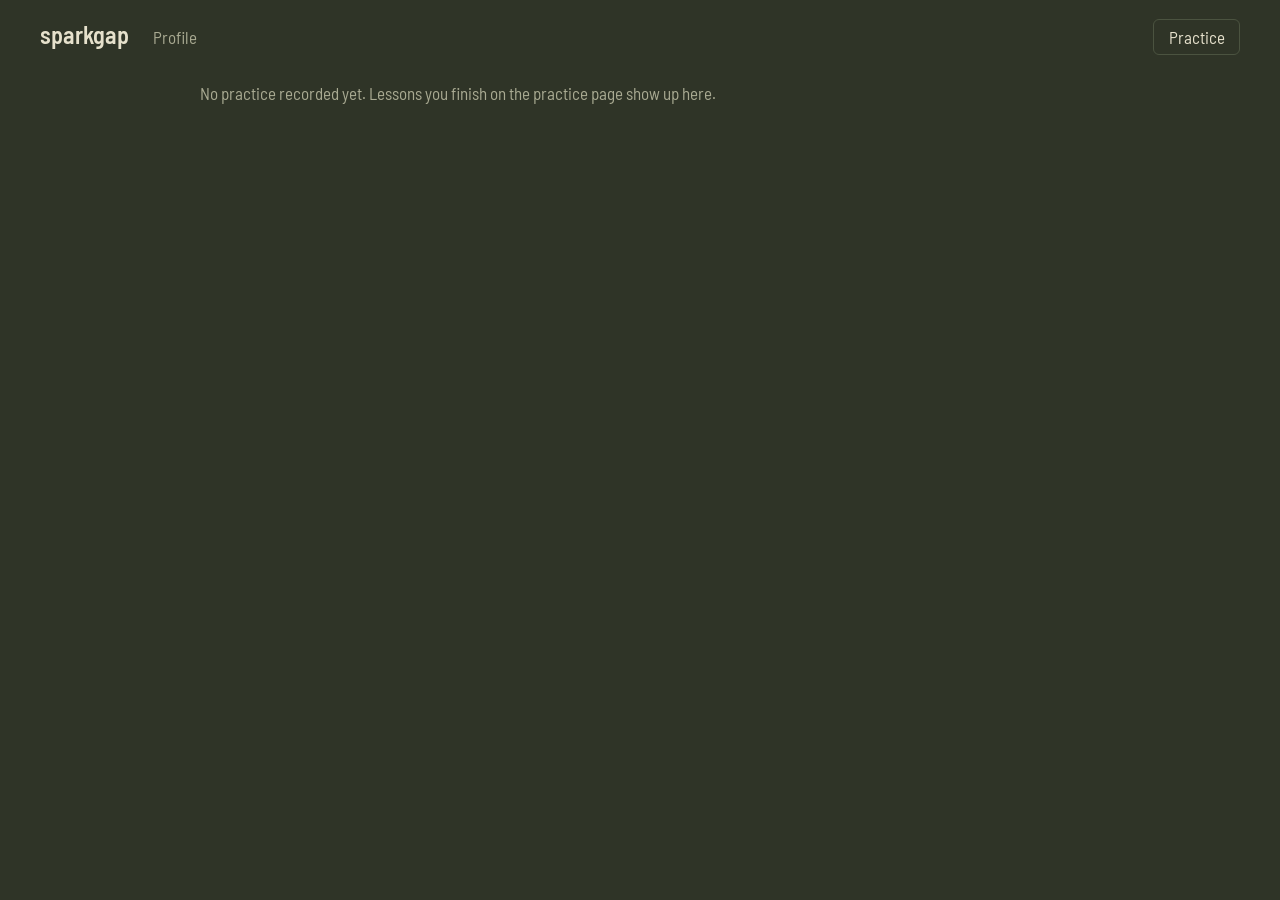
==== web/profile.html @ 49ca2e4d "Add lesson statistics, a profile page and versioned history Practice page: - One-minute lessons of a" ====
<!doctype html>
<html lang="en">
<head>
  <meta charset="utf-8">
  <meta name="viewport" content="width=device-width, initial-scale=1">
  <title>Profile – sparkgap</title>
  <meta name="description" content="Practice statistics for sparkgap.">
  <link rel="icon" href="favicon.svg" type="image/svg+xml">
  <link rel="stylesheet" href="style.css">
  <script type="module" src="js/profile.js"></script>
</head>
<body>
  <header class="bar">
    <h1 class="wordmark">sparkgap</h1>
    <p class="readout">Profile</p>
    <nav class="nav">
      <a class="ghost" href="./">Practice</a>
    </nav>
  </header>

  <main class="page" id="page">
    <p class="empty" id="empty" hidden>No practice recorded yet. Lessons you finish on the practice page show up here.</p>

    <section class="card" aria-labelledby="h-all">
      <h2 id="h-all">All time</h2>
      <dl class="tiles" id="tiles-all"></dl>
    </section>

    <section class="card" aria-labelledby="h-today">
      <h2 id="h-today">Today</h2>
      <dl class="tiles" id="tiles-today"></dl>
    </section>

    <section class="card" aria-labelledby="h-streaks">
      <h2 id="h-streaks">Accuracy streaks</h2>
      <p class="sub">The longest unbroken run of lessons at or above each accuracy, with figures for that run.</p>
      <div id="streaks"></div>
    </section>

    <section class="card" aria-labelledby="h-overview">
      <h2 id="h-overview">Learning progress</h2>
      <p class="sub">One row per character, one column per lesson. Brighter cells are closer to the target reaction time; red cells are lessons where every answer for that character was wrong.</p>
      <div id="overview"></div>
    </section>

    <section class="card" aria-labelledby="h-trends">
      <h2 id="h-trends">Lessons over time</h2>
      <p class="sub">Median reaction time, accuracy and the number of unlocked characters for each lesson. The straight line on the reaction chart is the overall trend.</p>
      <div id="trends"></div>
    </section>

    <section class="card" aria-labelledby="h-char">
      <h2 id="h-char">Reaction time by character</h2>
      <p class="sub">Median reaction time for one character in each lesson where it was answered correctly. Lower is better.</p>
      <div id="per-char"></div>
    </section>

    <section class="card" aria-labelledby="h-avg">
      <h2 id="h-avg">Median reaction time per character</h2>
      <p class="sub">Across all correct answers.</p>
      <div id="char-avg"></div>
    </section>

    <section class="card" aria-labelledby="h-hits">
      <h2 id="h-hits">Hits and misses</h2>
      <p class="sub">How often each character was answered correctly and wrongly, and its miss rate.</p>
      <div id="hits"></div>
    </section>

    <section class="card" aria-labelledby="h-tree">
      <h2 id="h-tree">Morse tree</h2>
      <p class="sub">Every character sits where its code leads: a dit branches left, a dah branches right. Neighbours in the tree differ by one element, which is where most confusions happen.</p>
      <div id="tree"></div>
    </section>

    <section class="card" aria-labelledby="h-confusion">
      <h2 id="h-confusion">Confusions</h2>
      <p class="sub">Rows are the character that played, columns the one typed. Only wrong answers are shaded.</p>
      <div id="confusion"></div>
    </section>

    <section class="card" aria-labelledby="h-calendar">
      <h2 id="h-calendar">Practice calendar</h2>
      <p class="sub" id="calendar-sub"></p>
      <div id="calendar"></div>
    </section>
  </main>
</body>
</html>
---- web/style.css ----
@font-face {
  font-family: "Barlow Semi Condensed";
  src: url("fonts/barlow-semi-condensed-latin-400-normal.woff2") format("woff2");
  font-weight: 400;
  font-display: swap;
}
@font-face {
  font-family: "Barlow Semi Condensed";
  src: url("fonts/barlow-semi-condensed-latin-500-normal.woff2") format("woff2");
  font-weight: 500;
  font-display: swap;
}
@font-face {
  font-family: "Barlow Semi Condensed";
  src: url("fonts/barlow-semi-condensed-latin-600-normal.woff2") format("woff2");
  font-weight: 600;
  font-display: swap;
}

/* Field-radio panel: olive enamel, bone stencil, amber indicator lamps. */
:root {
  --enamel: #2f3427;
  --plate: #3b4232;
  --plate-edge: #4b5340;
  --lamp-off: #23271d;
  --bone: #e6e1cc;
  --bone-dim: #a9aa92;
  --amber: #ffb547;
  --hit: #b9d48a;
  --miss: #ef6a4f;

  --font: "Barlow Semi Condensed", "Bahnschrift", "DIN Alternate", "Arial Narrow", sans-serif;
  --step--1: 0.875rem;
  --step-0: 1.0625rem;
  --step-1: 1.25rem;
  --step-2: 1.5rem;

  color-scheme: dark;
}

* { box-sizing: border-box; }

html, body { margin: 0; }

body {
  min-height: 100dvh;
  display: flex;
  flex-direction: column;
  background: var(--enamel);
  color: var(--bone);
  font: 400 var(--step-0) / 1.45 var(--font);
  font-variant-numeric: tabular-nums;
}

h1, h2, p { margin: 0; }

kbd {
  font: 500 var(--step--1) var(--font);
  padding: 0.05em 0.45em;
  border: 1px solid var(--plate-edge);
  border-bottom-width: 2px;
  border-radius: 4px;
  background: var(--plate);
  color: var(--bone);
}

button {
  font: 500 var(--step-0) var(--font);
  color: var(--bone);
  cursor: pointer;
}

:focus-visible {
  outline: 2px solid var(--amber);
  outline-offset: 3px;
}

/* Top bar ---------------------------------------------------------------- */

.bar {
  display: flex;
  align-items: baseline;
  gap: 1.5rem;
  padding: 1.1rem clamp(1rem, 4vw, 2.5rem);
}

.wordmark {
  font-size: var(--step-2);
  font-weight: 600;
  letter-spacing: 0.01em;
}

.readout {
  color: var(--bone-dim);
  margin-right: auto;
}

.ghost {
  background: none;
  border: 1px solid var(--plate-edge);
  border-radius: 6px;
  padding: 0.3rem 0.9rem;
}
.ghost:hover { border-color: var(--bone-dim); }

.primary {
  background: var(--amber);
  color: var(--enamel);
  border: 0;
  border-radius: 6px;
  padding: 0.45rem 1.2rem;
  font-weight: 600;
}

main {
  flex: 1;
  display: flex;
  flex-direction: column;
  width: min(100%, 60rem);
  margin: 0 auto;
  padding: 0 clamp(1rem, 4vw, 2.5rem) 2rem;
}

/* Stage: the character being drilled ----------------------------------------- */

.stage {
  flex: 1;
  display: flex;
  flex-direction: column;
  align-items: center;
  justify-content: center;
  text-align: center;
  padding: 2rem 0 3rem;
  min-height: 22rem;
}

.status {
  font-size: var(--step-1);
  min-height: 1.45em;
  font-weight: 500;
  color: var(--bone-dim);
}

.glyph {
  font-size: clamp(7rem, 24vw, 14rem);
  font-weight: 600;
  line-height: 1;
  height: 1em;
  margin: 0.5rem 0 0.75rem;
  transition: color 120ms ease-out;
}
.glyph.hit { color: var(--hit); }
.status.miss { color: var(--miss); }
.glyph.intro { color: var(--amber); }

.detail {
  max-width: 40rem;
  min-height: 1.45em;
  font-size: var(--step-1);
}
.detail .miss { color: var(--miss); }

.keys {
  margin-top: 1.75rem;
  color: var(--bone-dim);
  font-size: var(--step--1);
}
.keys .sep { display: inline-block; width: 1.25rem; }

/* Lamp plate: progress through the Koch order ---------------------------- */

.plate {
  background: var(--plate);
  border: 1px solid var(--plate-edge);
  border-radius: 10px;
  padding: 1.1rem 1.25rem 1rem;
  box-shadow: inset 0 1px 0 rgb(255 255 255 / 0.04);
}

.plate-head {
  display: flex;
  justify-content: space-between;
  align-items: baseline;
  gap: 1rem;
  margin-bottom: 0.9rem;
}
.plate-head h2 { font-size: var(--step-1); font-weight: 600; }
.plate-head p { color: var(--bone-dim); }

.lamps {
  display: grid;
  grid-template-columns: repeat(auto-fill, minmax(2.6rem, 1fr));
  gap: 0.6rem;
}

.lamp {
  --m: 0;
  aspect-ratio: 1;
  border-radius: 50%;
  border: 0;
  padding: 0;
  font-size: var(--step-1);
  font-weight: 600;
  line-height: 1;
  background: var(--lamp-off);
  color: var(--bone-dim);
  box-shadow: inset 0 2px 3px rgb(0 0 0 / 0.45);
}

.lamp[data-state="active"] {
  background: color-mix(in oklab, var(--amber) calc(15% + var(--m) * 85%), var(--lamp-off));
  color: color-mix(in oklab, var(--enamel) calc(var(--m) * 100%), var(--bone));
  box-shadow:
    inset 0 2px 3px rgb(0 0 0 / 0.25),
    0 0 calc(var(--m) * 14px) color-mix(in oklab, var(--amber) calc(var(--m) * 70%), transparent);
}

.lamp[data-state="locked"] {
  color: color-mix(in oklab, var(--bone-dim) 45%, var(--lamp-off));
  cursor: default;
}

.lamp[data-newest] { outline: 1px solid var(--amber); outline-offset: 3px; }
.lamp:focus-visible { outline: 2px solid var(--bone); outline-offset: 3px; }

.legend {
  margin-top: 0.9rem;
  color: var(--bone-dim);
  font-size: var(--step--1);
}

/* Session footer --------------------------------------------------------- */

.session {
  display: flex;
  flex-wrap: wrap;
  justify-content: space-between;
  gap: 0.5rem 2rem;
  margin-top: 1rem;
  color: var(--bone-dim);
  font-size: var(--step--1);
}

/* Settings dialog -------------------------------------------------------- */

dialog {
  background: var(--plate);
  color: var(--bone);
  border: 1px solid var(--plate-edge);
  border-radius: 10px;
  padding: 1.5rem;
  width: min(92vw, 24rem);
}
dialog::backdrop { background: rgb(20 23 16 / 0.7); }

dialog h2 { font-size: var(--step-2); font-weight: 600; margin-bottom: 1rem; }

dialog label {
  display: flex;
  justify-content: space-between;
  align-items: center;
  gap: 1rem;
  padding: 0.55rem 0;
  border-bottom: 1px solid var(--plate-edge);
}

.field { display: flex; align-items: center; gap: 0.4rem; color: var(--bone-dim); }

dialog input[type="number"] {
  width: 4.5rem;
  font: 500 var(--step-0) var(--font);
  color: var(--bone);
  background: var(--enamel);
  border: 1px solid var(--plate-edge);
  border-radius: 4px;
  padding: 0.2rem 0.4rem;
  text-align: right;
}
dialog input[type="range"] { width: 9rem; accent-color: var(--amber); }

.actions {
  display: flex;
  justify-content: space-between;
  margin-top: 1.25rem;
}

/* Navigation ------------------------------------------------------------- */

.nav { display: flex; gap: 0.6rem; }
a.ghost { color: var(--bone); text-decoration: none; display: inline-block; }

/* Practice metrics --------------------------------------------------------- */

.metrics {
  display: flex;
  flex-wrap: wrap;
  align-items: flex-end;
  justify-content: space-between;
  gap: 1rem 2rem;
  padding-top: 0.5rem;
}

.figures { display: flex; flex-wrap: wrap; gap: 0.75rem 2.25rem; margin: 0; }
.figures div { display: grid; grid-template-columns: auto auto; column-gap: 0.5rem; align-items: baseline; }
.figures dt { grid-column: 1 / -1; color: var(--bone-dim); font-size: var(--step--1); }
.figures dd {
  margin: 0;
  font-size: var(--step-2);
  font-weight: 600;
  font-variant-numeric: normal;
}
.figures dd.delta { font-size: var(--step--1); font-weight: 500; }
.delta.good { color: var(--hit); }
.delta.bad { color: var(--miss); }

.goal { min-width: 12rem; }
.goal p { color: var(--bone-dim); font-size: var(--step--1); }
.goal strong { color: var(--bone); font-weight: 600; }

.meter {
  height: 8px;
  margin-top: 0.35rem;
  border-radius: 4px;
  background: var(--lamp-off);
  overflow: hidden;
}
.meter span {
  display: block;
  width: 0;
  height: 100%;
  border-radius: 4px;
  background: var(--amber);
  transition: width 300ms ease-out;
}
.meter.thin { height: 4px; }

.progress-line {
  display: flex;
  flex-wrap: wrap;
  align-items: center;
  gap: 0.5rem 2rem;
  margin-top: 1rem;
  color: var(--bone-dim);
  font-size: var(--step--1);
}
.lesson-progress { display: flex; align-items: center; gap: 0.6rem; min-width: 12rem; margin-left: auto; }
.lesson-progress .meter { flex: 1; margin: 0; }

/* Tooltip ------------------------------------------------------------------- */

.tip {
  position: fixed;
  z-index: 10;
  max-width: 18rem;
  padding: 0.45rem 0.65rem;
  border: 1px solid var(--plate-edge);
  border-radius: 6px;
  background: var(--enamel);
  box-shadow: 0 6px 18px rgb(0 0 0 / 0.35);
  font-size: var(--step--1);
  pointer-events: none;
}
.tip p { margin: 0; color: var(--bone-dim); }
.tip strong { color: var(--bone); font-weight: 600; }
.tip .tip-title { margin-bottom: 0.2rem; color: var(--bone); font-weight: 500; }
.tip-key { display: inline-block; width: 12px; height: 2px; margin-right: 0.4rem; vertical-align: middle; }

/* Charts --------------------------------------------------------------------- */

.chart { display: block; width: 100%; height: auto; overflow: visible; }
.chart text { font-family: var(--font); fill: var(--bone-dim); }
.chart .tick { font-size: 12px; font-variant-numeric: tabular-nums; }
.chart .tick.cat { font-size: 13px; fill: var(--bone); }
.chart .grid line { stroke: var(--plate-edge); stroke-width: 1; }
.chart .trend { stroke: var(--bone-dim); stroke-width: 1.5; opacity: 0.7; }
.chart .reference { stroke: var(--bone); stroke-width: 1; stroke-dasharray: 4 4; opacity: 0.6; }
.chart .crosshair { stroke: var(--bone-dim); stroke-width: 1; }
.chart .marker { stroke: var(--plate); stroke-width: 2; }
.chart .bar.active { filter: brightness(1.2); }
.chart .cell-outline { stroke: var(--bone); stroke-width: 1.5; }
.chart:focus-visible { outline: 2px solid var(--amber); outline-offset: 4px; }

.tree .tree-edges line { stroke: var(--plate-edge); stroke-width: 1.5; }
.tree .tree-stub { fill: var(--plate-edge); }
.tree .tree-empty { stroke: var(--plate-edge); stroke-width: 1.5; }
.tree .tree-label { font-size: 13px; font-weight: 600; fill: var(--bone); pointer-events: none; }
.tree .tree-label.on-light { fill: var(--enamel); }

/* Profile page ------------------------------------------------------------- */

main.page { gap: 1.25rem; padding-top: 0.5rem; }

.card {
  background: var(--plate);
  border: 1px solid var(--plate-edge);
  border-radius: 10px;
  padding: 1.1rem 1.25rem 1rem;
}
.card h2 { font-size: var(--step-1); font-weight: 600; }
.card .sub { max-width: 64ch; margin: 0.2rem 0 0.9rem; color: var(--bone-dim); font-size: var(--step--1); }

.empty { color: var(--bone-dim); }

.tiles {
  display: grid;
  grid-template-columns: repeat(6, minmax(0, 1fr));
  gap: 0.75rem;
  margin: 0.75rem 0 0;
}
.tile { padding: 0.7rem 0.85rem; border-radius: 8px; background: var(--enamel); }
.tile dt { color: var(--bone-dim); font-size: var(--step--1); }
.tile dd { margin: 0.15rem 0 0; font-size: var(--step-2); font-weight: 600; font-variant-numeric: normal; }
.tile dd.note { font-size: var(--step--1); font-weight: 400; color: var(--bone-dim); }

.streak-list { margin: 0; }
.streak-list dt { font-weight: 600; }
.streak-list dd { margin: 0 0 0.6rem; color: var(--bone-dim); }

.multiples { display: flex; flex-direction: column; gap: 0.75rem; }
.multiple { margin: 0; }
.multiple figcaption { margin-bottom: 0.25rem; color: var(--bone); font-size: var(--step--1); font-weight: 500; }

.controls {
  display: flex;
  align-items: center;
  gap: 0.75rem;
  margin: 0 0 0.75rem;
  color: var(--bone-dim);
  font-size: var(--step--1);
}
.controls input[type="range"] { width: 12rem; accent-color: var(--amber); }

.char-picker { display: flex; flex-wrap: wrap; gap: 0.4rem; margin-bottom: 0.75rem; }
.lamp.small { width: 2.2rem; font-size: var(--step-0); cursor: pointer; }
.lamp.small[aria-pressed="true"] { outline: 2px solid var(--bone); outline-offset: 3px; }

.char-summary { display: flex; flex-wrap: wrap; gap: 0.25rem 1.75rem; margin-bottom: 0.75rem; }

.segmented { display: inline-flex; margin-bottom: 0.75rem; border: 1px solid var(--plate-edge); border-radius: 6px; overflow: hidden; }
.segmented button { padding: 0.3rem 0.9rem; border: 0; background: none; font-size: var(--step--1); }
.segmented button[aria-checked="true"] { background: var(--enamel); color: var(--amber); }

.scale-legend {
  display: flex;
  flex-wrap: wrap;
  align-items: center;
  gap: 0.5rem;
  margin-top: 0.6rem;
  color: var(--bone-dim);
  font-size: var(--step--1);
}
.scale-bar { width: 9rem; height: 8px; border-radius: 4px; }
.swatch { width: 12px; height: 12px; border-radius: 3px; margin-left: 0.75rem; }

.table-view { margin-top: 0.6rem; font-size: var(--step--1); }
.table-view summary { color: var(--bone-dim); cursor: pointer; }
.table-view table { margin-top: 0.5rem; border-collapse: collapse; font-variant-numeric: tabular-nums; }
.table-view th, .table-view td { padding: 0.2rem 0.9rem 0.2rem 0; border-bottom: 1px solid var(--plate-edge); text-align: left; }
.table-view th { color: var(--bone-dim); font-weight: 500; }

.calendar { display: flex; flex-wrap: wrap; gap: 1.25rem; }
.month { border-collapse: separate; border-spacing: 3px; font-size: var(--step--1); }
.month caption { padding-bottom: 0.3rem; font-weight: 600; text-align: left; }
.month th { color: var(--bone-dim); font-weight: 500; }
.month td { width: 1.9rem; height: 1.7rem; border-radius: 4px; color: var(--bone-dim); text-align: center; }
.month td.on-light { color: var(--enamel); font-weight: 600; }
.month td.on-dark { color: var(--bone); }
.month td.today { outline: 1px solid var(--bone); }

@media (max-width: 52rem) {
  .tiles { grid-template-columns: repeat(3, minmax(0, 1fr)); }
}

@media (max-width: 34rem) {
  .tiles { grid-template-columns: repeat(2, minmax(0, 1fr)); }
  .bar { flex-wrap: wrap; gap: 0.5rem 1rem; }
  .keys .sep { display: block; height: 0.4rem; }
}

@media (prefers-reduced-motion: reduce) {
  .glyph { transition: none; }
}
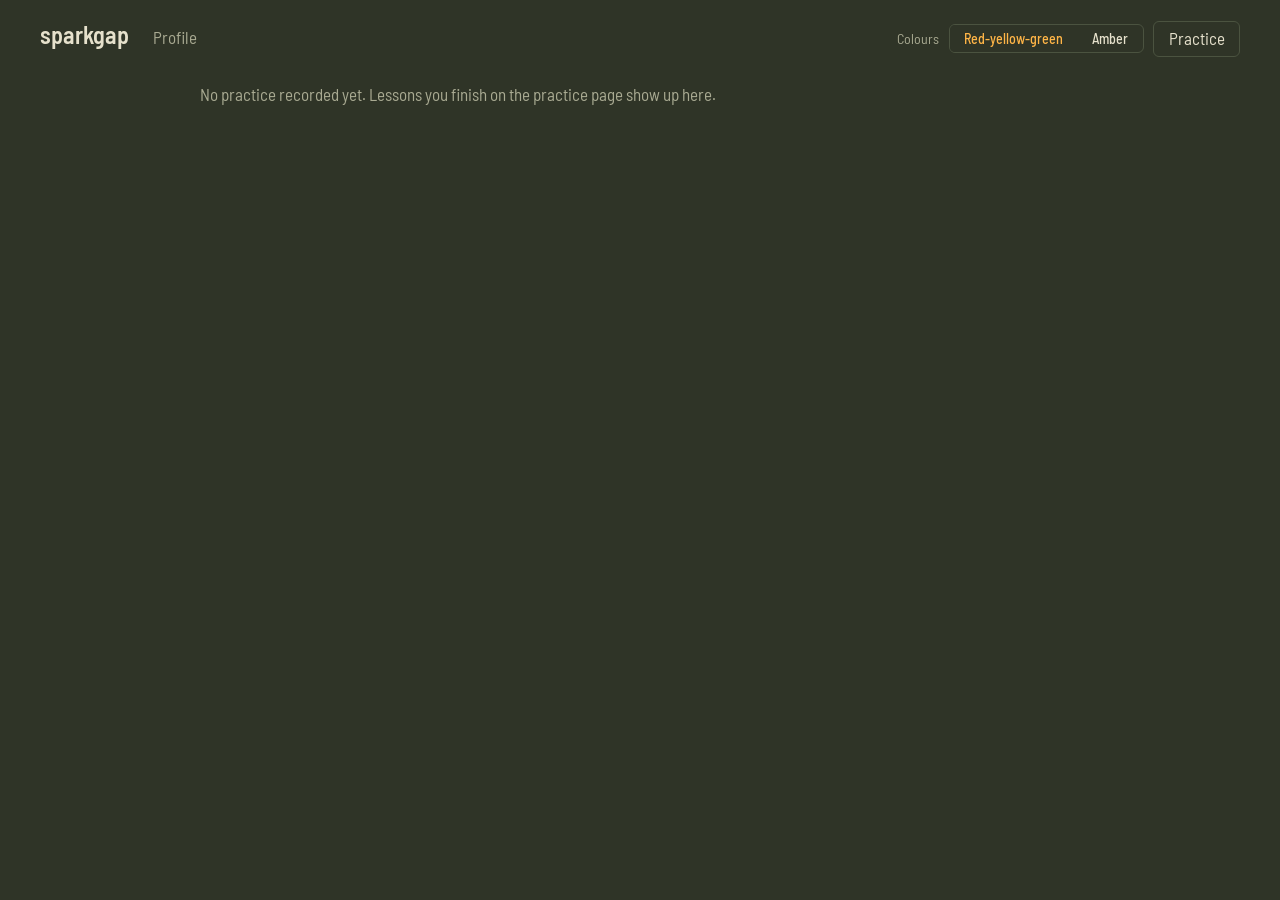
==== commit 130afb94: "Red-yellow-green colour scale with an amber option Speed and progress colours now run from red (slow" ====
--- a/web/profile.html
+++ b/web/profile.html
@@ -14,6 +14,8 @@
     <h1 class="wordmark">sparkgap</h1>
     <p class="readout">Profile</p>
     <nav class="nav">
+      <span class="nav-label" aria-hidden="true">Colours</span>
+      <div class="segmented" id="palette" role="radiogroup" aria-label="Colours"></div>
       <a class="ghost" href="./">Practice</a>
     </nav>
   </header>
@@ -31,6 +33,12 @@
       <dl class="tiles" id="tiles-today"></dl>
     </section>
 
+    <section class="card" aria-labelledby="h-music">
+      <h2 id="h-music">Music</h2>
+      <p class="sub">Answers given with and without music. The differences compare the same character at the same level, so practising different characters does not skew them.</p>
+      <dl class="tiles four" id="music"></dl>
+    </section>
+
     <section class="card" aria-labelledby="h-streaks">
       <h2 id="h-streaks">Accuracy streaks</h2>
       <p class="sub">The longest unbroken run of lessons at or above each accuracy, with figures for that run.</p>
@@ -39,7 +47,7 @@
 
     <section class="card" aria-labelledby="h-overview">
       <h2 id="h-overview">Learning progress</h2>
-      <p class="sub">One row per character, one column per lesson. Brighter cells are closer to the target reaction time; red cells are lessons where every answer for that character was wrong.</p>
+      <p class="sub">One row per character, one column per lesson, coloured by median reaction time from slow to the target. A cross marks lessons where every answer for that character was wrong.</p>
       <div id="overview"></div>
     </section>
 
--- a/web/style.css
+++ b/web/style.css
@@ -28,6 +28,10 @@
   --amber: #ffb547;
   --hit: #b9d48a;
   --miss: #ef6a4f;
+  /* Bad-to-good scale (the "Red-yellow-green" palette) */
+  --scale-bad: #e0453a;
+  --scale-mid: #f2c94c;
+  --scale-good: #5cc160;
 
   --font: "Barlow Semi Condensed", "Bahnschrift", "DIN Alternate", "Arial Narrow", sans-serif;
   --step--1: 0.875rem;
@@ -102,6 +106,18 @@
   padding: 0.3rem 0.9rem;
 }
 .ghost:hover { border-color: var(--bone-dim); }
+.toggle::before {
+  content: "";
+  display: inline-block;
+  width: 0.55em;
+  height: 0.55em;
+  margin-right: 0.45em;
+  border-radius: 50%;
+  background: var(--lamp-off);
+  box-shadow: inset 0 0 0 1px var(--plate-edge);
+}
+.toggle[aria-pressed="true"] { border-color: var(--amber); }
+.toggle[aria-pressed="true"]::before { background: var(--amber); box-shadow: 0 0 6px var(--amber); }
 
 .primary {
   background: var(--amber);
@@ -122,6 +138,32 @@
 }
 
 /* Stage: the character being drilled ----------------------------------------- */
+
+/* Lesson history: one cell per answer. No bar or dot shapes here: they read as Morse. */
+.strip {
+  display: grid;
+  grid-template-columns: repeat(25, 1.6rem);
+  gap: 0.3rem;
+  justify-content: center;
+  margin: 1.75rem auto 0;
+}
+.cell {
+  height: 1.9rem;
+  display: grid;
+  place-items: center;
+  border-radius: 4px;
+  background: var(--lamp-off);
+  font-weight: 600;
+  font-size: var(--step-0);
+  line-height: 1;
+}
+.cell.hit { background: var(--plate); color: var(--bone); }
+.cell.miss {
+  color: var(--miss);
+  background: color-mix(in oklab, var(--miss) 22%, var(--enamel));
+  box-shadow: inset 0 0 0 1px color-mix(in oklab, var(--miss) 55%, transparent);
+}
+.cell.masked { background: var(--enamel); box-shadow: inset 0 0 0 2px var(--amber); }
 
 .stage {
   flex: 1;
@@ -207,12 +249,13 @@
   box-shadow: inset 0 2px 3px rgb(0 0 0 / 0.45);
 }
 
+/* --lamp-fill and --lamp-text are set from the chosen colour scale (charts.js lightLamp). */
 .lamp[data-state="active"] {
-  background: color-mix(in oklab, var(--amber) calc(15% + var(--m) * 85%), var(--lamp-off));
-  color: color-mix(in oklab, var(--enamel) calc(var(--m) * 100%), var(--bone));
+  background: var(--lamp-fill, var(--amber));
+  color: var(--lamp-text, var(--enamel));
   box-shadow:
     inset 0 2px 3px rgb(0 0 0 / 0.25),
-    0 0 calc(var(--m) * 14px) color-mix(in oklab, var(--amber) calc(var(--m) * 70%), transparent);
+    0 0 calc(4px + var(--m) * 10px) color-mix(in oklab, var(--lamp-fill, var(--amber)) calc(25% + var(--m) * 45%), transparent);
 }
 
 .lamp[data-state="locked"] {
@@ -277,6 +320,14 @@
   text-align: right;
 }
 dialog input[type="range"] { width: 9rem; accent-color: var(--amber); }
+dialog select {
+  font: 500 var(--step-0) var(--font);
+  color: var(--bone);
+  background: var(--enamel);
+  border: 1px solid var(--plate-edge);
+  border-radius: 4px;
+  padding: 0.2rem 0.4rem;
+}
 
 .actions {
   display: flex;
@@ -407,6 +458,7 @@
   gap: 0.75rem;
   margin: 0.75rem 0 0;
 }
+.tiles.four { grid-template-columns: repeat(4, minmax(0, 1fr)); }
 .tile { padding: 0.7rem 0.85rem; border-radius: 8px; background: var(--enamel); }
 .tile dt { color: var(--bone-dim); font-size: var(--step--1); }
 .tile dd { margin: 0.15rem 0 0; font-size: var(--step-2); font-weight: 600; font-variant-numeric: normal; }
@@ -451,6 +503,14 @@
 }
 .scale-bar { width: 9rem; height: 8px; border-radius: 4px; }
 .swatch { width: 12px; height: 12px; border-radius: 3px; margin-left: 0.75rem; }
+.swatch.marked {
+  display: inline-grid; place-items: center; width: 14px; height: 14px;
+  background: var(--lamp-off); color: var(--miss); font-size: 11px; line-height: 1;
+}
+.bar .segmented { margin: 0; }
+.nav { align-items: center; }
+.nav-label { color: var(--bone-dim); font-size: var(--step--1); }
+.cell-mark { font-weight: 600; pointer-events: none; }
 
 .table-view { margin-top: 0.6rem; font-size: var(--step--1); }
 .table-view summary { color: var(--bone-dim); cursor: pointer; }
@@ -468,11 +528,12 @@
 .month td.today { outline: 1px solid var(--bone); }
 
 @media (max-width: 52rem) {
-  .tiles { grid-template-columns: repeat(3, minmax(0, 1fr)); }
+  .tiles, .tiles.four { grid-template-columns: repeat(3, minmax(0, 1fr)); }
+  .strip { grid-template-columns: repeat(10, 1.6rem); }
 }
 
 @media (max-width: 34rem) {
-  .tiles { grid-template-columns: repeat(2, minmax(0, 1fr)); }
+  .tiles, .tiles.four { grid-template-columns: repeat(2, minmax(0, 1fr)); }
   .bar { flex-wrap: wrap; gap: 0.5rem 1rem; }
   .keys .sep { display: block; height: 0.4rem; }
 }
